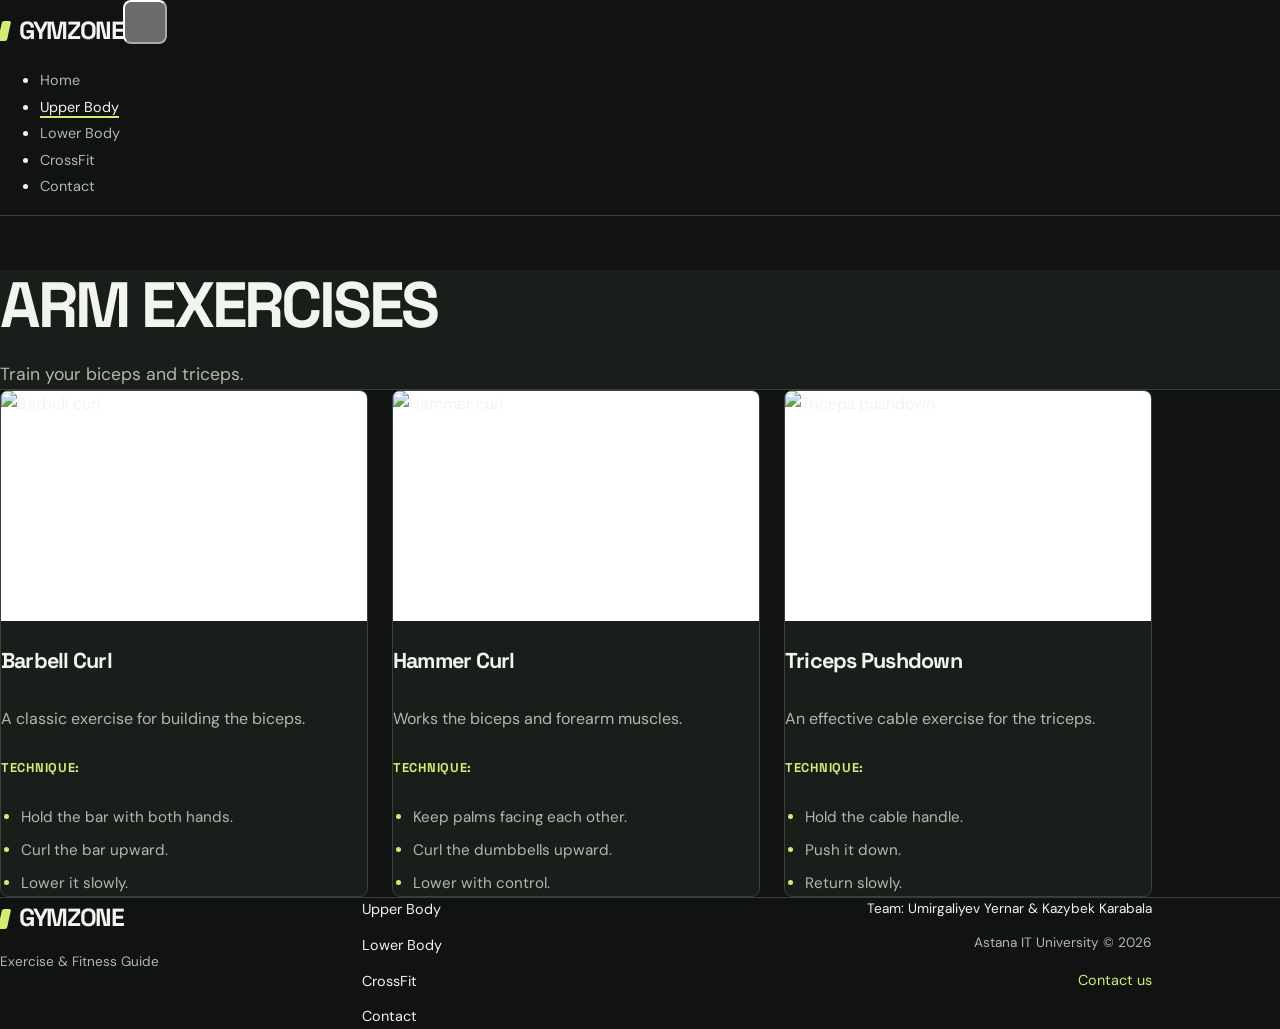
==== arms.html @ d3c57448 "Midterm 1.1" ====
<!doctype html>
<html lang="en" data-bs-theme="dark">
    <head>
        <meta charset="UTF-8" />
        <meta name="viewport" content="width=device-width, initial-scale=1.0" />
        <title>Arm Exercises</title>
        <link href="vendor/bootstrap/bootstrap.min.css" rel="stylesheet" />
        <link rel="stylesheet" href="css/style.css" />
    </head>
    <body>
        <a class="skip-link" href="#main-content">Skip to main content</a>
        <header id="main-header">
            <nav class="navbar navbar-expand-lg navbar-dark bg-dark" aria-label="Main navigation">
                <div class="container">
                    <a class="navbar-brand" href="index.html">GYMZONE</a
                    ><button
                        class="navbar-toggler"
                        type="button"
                        data-bs-toggle="collapse"
                        data-bs-target="#mainNavbar"
                        aria-controls="mainNavbar"
                        aria-expanded="false"
                        aria-label="Toggle navigation"
                    >
                        <span class="navbar-toggler-icon"></span>
                    </button>
                    <div class="collapse navbar-collapse" id="mainNavbar">
                        <ul class="navbar-nav ms-auto">
                            <li class="nav-item"><a class="nav-link" href="index.html">Home</a></li>
                            <li class="nav-item">
                                <a class="nav-link active" aria-current="page" href="upper.html"
                                    >Upper Body</a
                                >
                            </li>
                            <li class="nav-item">
                                <a class="nav-link" href="lower.html">Lower Body</a>
                            </li>
                            <li class="nav-item">
                                <a class="nav-link" href="crossfit.html">CrossFit</a>
                            </li>
                            <li class="nav-item">
                                <a class="nav-link" href="contact.html">Contact</a>
                            </li>
                        </ul>
                    </div>
                </div>
            </nav>
        </header>
        <main id="main-content">
            <section class="page-title py-5">
                <div class="container">
                    <h1>ARM EXERCISES</h1>
                    <p>Train your biceps and triceps.</p>
                </div>
            </section>
            <section class="section py-5">
                <div class="container">
                    <div class="card-grid row g-4">
                        <article class="exercise-card">
                            <img src="images/Barbell Curl.gif" alt="Barbell curl" loading="lazy" />
                            <div class="exercise-content p-4">
                                <h3>Barbell Curl</h3>
                                <p>A classic exercise for building the biceps.</p>
                                <h4>Technique:</h4>
                                <ul>
                                    <li>Hold the bar with both hands.</li>
                                    <li>Curl the bar upward.</li>
                                    <li>Lower it slowly.</li>
                                </ul>
                            </div>
                        </article>
                        <article class="exercise-card">
                            <img src="images/Hammer Curl.gif" alt="Hammer curl" loading="lazy" />
                            <div class="exercise-content p-4">
                                <h3>Hammer Curl</h3>
                                <p>Works the biceps and forearm muscles.</p>
                                <h4>Technique:</h4>
                                <ul>
                                    <li>Keep palms facing each other.</li>
                                    <li>Curl the dumbbells upward.</li>
                                    <li>Lower with control.</li>
                                </ul>
                            </div>
                        </article>
                        <article class="exercise-card">
                            <img
                                src="images/Triceps Pushdown.gif"
                                alt="Triceps pushdown"
                                loading="lazy"
                            />
                            <div class="exercise-content p-4">
                                <h3>Triceps Pushdown</h3>
                                <p>An effective cable exercise for the triceps.</p>
                                <h4>Technique:</h4>
                                <ul>
                                    <li>Hold the cable handle.</li>
                                    <li>Push it down.</li>
                                    <li>Return slowly.</li>
                                </ul>
                            </div>
                        </article>
                    </div>
                </div>
            </section>
        </main>
        <footer id="main-footer" class="site-footer py-5">
            <div class="container footer-content">
                <div class="footer-brand">
                    <a href="index.html" class="logo">GYMZONE</a>
                    <p>Exercise &amp; Fitness Guide</p>
                </div>
                <div class="footer-links">
                    <a href="upper.html">Upper Body</a><a href="lower.html">Lower Body</a
                    ><a href="crossfit.html">CrossFit</a><a href="contact.html">Contact</a>
                </div>
                <div class="footer-team">
                    <p>Team: Umirgaliyev Yernar &amp; Kazybek Karabala</p>
                    <p>Astana IT University &copy; 2026</p>
                    <a class="footer-contact" href="mailto:ernarface12@gmail.com">Contact us</a>
                </div>
            </div>
        </footer>
        <script src="vendor/bootstrap/bootstrap.bundle.min.js"></script>
    </body>
</html>
---- css/style.css ----
@font-face {
    font-family: "DM Sans";
    font-style: normal;
    font-weight: 400;
    font-display: swap;
    src: url("../fonts/dm-sans-regular.ttf") format("truetype");
}

@font-face {
    font-family: "DM Sans";
    font-style: normal;
    font-weight: 500 700;
    font-display: swap;
    src: url("../fonts/dm-sans-bold.ttf") format("truetype");
}

@font-face {
    font-family: "Space Grotesk";
    font-style: normal;
    font-weight: 500 700;
    font-display: swap;
    src: url("../fonts/space-grotesk-bold.ttf") format("truetype");
}

:root {
    --paper: #101311;
    --surface: #191e1a;
    --surface-raised: #232a24;
    --ink: #f2f4ee;
    --muted: #b0b9ae;
    --line: #374039;
    --accent: #d2ed75;
    --accent-hover: #e2f5a3;
    --accent-ink: #16200d;
    --radius: 8px;
    --font-body: "DM Sans", sans-serif;
    --font-heading: "Space Grotesk", sans-serif;
    --bs-body-bg: var(--paper);
    --bs-body-color: var(--ink);
    --bs-border-color: var(--line);
    color-scheme: dark;
}

* {
    box-sizing: border-box;
}

html {
    scroll-behavior: smooth;
    scroll-padding-top: 2rem;
}

body {
    margin: 0;
    background: var(--paper);
    color: var(--ink);
    font-family: var(--font-body);
    line-height: 1.65;
}

h1,
h2,
h3,
h4,
.logo,
.navbar-brand,
.btn {
    font-family: var(--font-heading);
}

h1,
h2,
h3,
h4 {
    font-weight: 700;
    text-wrap: balance;
}

p {
    text-wrap: pretty;
}

a {
    color: inherit;
    text-decoration: none;
}

a:hover {
    color: var(--accent);
}

img {
    display: block;
    max-width: 100%;
    width: 100%;
    height: auto;
}

.container {
    width: 90%;
    max-width: 1200px;
}

.skip-link {
    position: absolute;
    top: 12px;
    left: 12px;
    z-index: 10;
    padding: 12px 18px;
    border-radius: var(--radius);
    background: var(--accent);
    color: var(--accent-ink);
    transform: translateY(-160%);
}

.skip-link:focus {
    transform: translateY(0);
}

a:focus-visible,
button:focus-visible,
input:focus-visible,
select:focus-visible,
textarea:focus-visible {
    outline: 3px solid var(--accent);
    outline-offset: 5px;
}

/* Shared layout and navigation */
.page-layout {
    display: grid;
    min-height: 100dvh;
    grid-template-columns: 208px minmax(0, 1fr);
    grid-template-rows: auto 1fr auto;
    grid-template-areas:
        "header header"
        "sidebar main"
        "footer footer";
}

#main-header {
    grid-area: header;
    border-bottom: 1px solid var(--line);
    background: var(--paper);
}

.navbar {
    --bs-dark-rgb: 16, 19, 17;
    --bs-navbar-color: var(--muted);
    --bs-navbar-hover-color: var(--ink);
    --bs-navbar-active-color: var(--ink);
    --bs-navbar-brand-color: var(--ink);
    --bs-navbar-brand-hover-color: var(--accent);
    --bs-navbar-toggler-border-color: var(--line);
    min-height: 76px;
}

.navbar-brand,
.logo {
    display: inline-flex;
    align-items: center;
    gap: 10px;
    color: var(--ink);
    font-size: 1.55rem;
    font-weight: 700;
    letter-spacing: -0.055em;
}

.navbar-brand::before,
.logo::before {
    content: "";
    width: 9px;
    height: 20px;
    border-radius: 2px;
    background: var(--accent);
    transform: skewX(-12deg);
}

.navbar-nav {
    gap: 12px;
}

.navbar .nav-link {
    border-bottom: 2px solid transparent;
    color: var(--muted);
    font-size: 0.9rem;
    transition:
        color 180ms ease,
        border-color 180ms ease;
}

.navbar .nav-link:hover,
.navbar .nav-link:focus-visible {
    border-color: var(--line);
    color: var(--ink);
}

.navbar .nav-link.active {
    border-color: var(--accent);
    color: var(--ink);
}

.navbar-toggler {
    min-width: 44px;
    min-height: 44px;
    border-radius: var(--radius);
}

.sidebar {
    grid-area: sidebar;
    padding: 48px 24px;
    border-right: 1px solid var(--line);
    background: var(--surface);
}

.sidebar-label {
    color: var(--accent);
    font-size: 0.7rem;
    font-weight: 700;
    letter-spacing: 0.13em;
}

.sidebar h2 {
    margin-block: 24px 16px;
    font-size: 1.5rem;
    line-height: 1.2;
    letter-spacing: -0.035em;
}

.sidebar > p:not(.sidebar-label) {
    color: var(--muted);
    font-size: 0.85rem;
}

.sidebar-nav {
    display: flex;
    flex-direction: column;
    margin-top: 32px;
}

.sidebar-nav a {
    display: flex;
    justify-content: space-between;
    align-items: center;
    min-height: 48px;
    border-bottom: 1px solid var(--line);
    font-size: 0.85rem;
}

.sidebar-nav a::after {
    content: "↗";
    color: var(--accent);
}

.site-main {
    grid-area: main;
    min-width: 0;
}

/* Hero and section typography */
.hero {
    display: flex;
    align-items: center;
    min-height: 580px;
    padding-block: 48px;
    border-bottom: 1px solid var(--line);
}

.hero-content {
    display: grid;
    grid-template-columns: minmax(0, 1.3fr) minmax(0, 0.85fr);
    align-items: center;
    gap: 40px;
}

.hero h1 {
    margin-bottom: 24px;
    font-size: clamp(3.5rem, 5.5vw, 5.5rem);
    line-height: 1.03;
    letter-spacing: -0.055em;
}

.hero h1 span {
    display: block;
    color: var(--accent);
}

.hero p {
    max-width: 38ch;
    margin-bottom: 32px;
    color: var(--muted);
    font-size: 1.1rem;
}

.hero img {
    justify-self: end;
    max-width: 350px;
    height: 490px;
    border-radius: var(--radius);
    object-fit: cover;
    object-position: left center;
}

.section-title {
    margin-bottom: 32px;
    font-size: clamp(1.8rem, 2.8vw, 2.75rem);
    line-height: 1.15;
    letter-spacing: -0.045em;
}

.page-title {
    border-bottom: 1px solid var(--line);
    background: var(--surface);
}

.page-title h1 {
    margin-bottom: 20px;
    font-size: clamp(2.75rem, 5vw, 4.5rem);
    line-height: 1.1;
    letter-spacing: -0.045em;
}

.page-title p {
    max-width: 55ch;
    margin-bottom: 0;
    color: var(--muted);
    font-size: 1.1rem;
}

#categories,
#bootstrap-cards,
.team-section {
    background: var(--surface);
}

#workout-carousel,
#gallery {
    border-block: 1px solid var(--line);
}

/* Bootstrap button theme */
.btn {
    --bs-btn-border-radius: var(--radius);
    --bs-btn-font-weight: 700;
    --bs-btn-padding-x: 1.25rem;
    --bs-btn-padding-y: 0.75rem;
    display: inline-flex;
    justify-content: center;
    align-items: center;
    gap: 10px;
    min-height: 44px;
    font-size: 0.9rem;
    white-space: nowrap;
    transition:
        color 180ms ease,
        background-color 180ms ease,
        border-color 180ms ease,
        transform 180ms ease;
}

.btn-lg {
    --bs-btn-padding-x: 1.5rem;
    --bs-btn-padding-y: 1rem;
    font-size: 1rem;
}

.btn-sm {
    --bs-btn-padding-x: 1rem;
    --bs-btn-padding-y: 0.5rem;
    font-size: 0.8rem;
}

.btn-primary {
    --bs-btn-color: var(--accent-ink);
    --bs-btn-bg: var(--accent);
    --bs-btn-border-color: var(--accent);
    --bs-btn-hover-color: var(--accent-ink);
    --bs-btn-hover-bg: var(--accent-hover);
    --bs-btn-hover-border-color: var(--accent-hover);
    --bs-btn-active-color: var(--accent-ink);
    --bs-btn-active-bg: var(--accent-hover);
    --bs-btn-active-border-color: var(--accent-hover);
}

.btn-secondary {
    --bs-btn-color: var(--ink);
    --bs-btn-bg: var(--surface-raised);
    --bs-btn-border-color: var(--line);
    --bs-btn-hover-color: var(--ink);
    --bs-btn-hover-bg: var(--line);
    --bs-btn-hover-border-color: var(--muted);
    --bs-btn-active-color: var(--ink);
    --bs-btn-active-bg: var(--line);
    --bs-btn-active-border-color: var(--muted);
}

.btn-outline-primary {
    --bs-btn-color: var(--accent);
    --bs-btn-border-color: var(--accent);
    --bs-btn-hover-color: var(--accent-ink);
    --bs-btn-hover-bg: var(--accent);
    --bs-btn-hover-border-color: var(--accent);
    --bs-btn-active-color: var(--accent-ink);
    --bs-btn-active-bg: var(--accent);
    --bs-btn-active-border-color: var(--accent);
}

.btn:active {
    transform: translateY(1px);
}

/* CSS-only card layout: desktop 3, tablet 2, mobile 1 */
.media-card-group {
    display: grid;
    grid-template-columns: repeat(3, minmax(0, 1fr));
    gap: 24px;
}

.media-card,
.card,
.exercise-card {
    display: flex;
    flex-direction: column;
    min-width: 0;
    overflow: hidden;
    border: 1px solid var(--line);
    border-radius: var(--radius);
    background: var(--paper);
    color: var(--ink);
}

.media-card,
a.card,
.bootstrap-card {
    transition:
        border-color 180ms ease,
        transform 180ms ease;
}

.media-card:hover,
a.card:hover {
    border-color: var(--accent);
    color: var(--ink);
    transform: translateY(-4px);
}

.media-card img,
.card img,
.exercise-card img {
    height: 230px;
    object-fit: contain;
    background: #fff;
}

.media-card-content,
.card-content,
.exercise-content {
    display: flex;
    flex: 1;
    flex-direction: column;
    align-items: flex-start;
}

.media-card-content h3,
.card h3,
.exercise-content h3 {
    margin-bottom: 12px;
    font-size: 1.35rem;
    letter-spacing: -0.035em;
}

.media-card-content p,
.card p,
.exercise-content p,
.exercise-content ul {
    color: var(--muted);
}

.card-button,
.media-card-content .btn,
.card-body > .btn {
    margin-top: auto;
}

.card-grid {
    --bs-gutter-x: 0;
    display: grid;
    grid-template-columns: repeat(3, minmax(0, 1fr));
    gap: 24px;
    margin: 0;
}

.card-grid > * {
    width: auto;
    margin-top: 0;
}

.exercise-card {
    background: var(--surface);
}

.exercise-content h4 {
    margin-block: 8px 12px;
    color: var(--accent);
    font-size: 0.8rem;
    letter-spacing: 0.055em;
    text-transform: uppercase;
}

.exercise-content ul {
    margin-bottom: 0;
    padding-left: 20px;
    font-size: 0.95rem;
}

.exercise-content li + li {
    margin-top: 8px;
}

.exercise-content li::marker {
    color: var(--accent);
}

.bootstrap-card {
    --bs-card-spacer-x: 1.5rem;
    --bs-card-spacer-y: 1.5rem;
}

.bootstrap-card .card-img-top {
    height: 180px;
}

.bootstrap-card .card-body {
    display: flex;
    flex-direction: column;
    align-items: flex-start;
    gap: 8px;
}

#workout-carousel .bootstrap-card {
    border-top: 3px solid var(--accent);
    background: var(--surface);
}

.btn-group {
    max-width: 100%;
}

.btn-group .btn {
    padding-inline: 12px;
}

/* Carousel keeps Bootstrap's slide and control behavior */
.carousel-shell {
    overflow: hidden;
    border: 1px solid var(--line);
    border-radius: var(--radius);
    background: var(--surface);
}

.carousel-shell .carousel-item img {
    height: 420px;
    object-fit: contain;
    background: #fff;
}

.carousel-caption {
    position: static;
    padding: 20px 24px 44px;
    background: var(--surface);
    text-align: left;
}

.carousel-caption h3 {
    margin: 0;
    color: var(--ink);
    font-size: 1.25rem;
    letter-spacing: -0.025em;
}

.carousel-control-prev,
.carousel-control-next {
    top: 190px;
    bottom: auto;
    width: 44px;
    height: 44px;
    border: 1px solid var(--line);
    border-radius: var(--radius);
    background: #232a24;
    opacity: 1;
}

.carousel-control-prev {
    left: 16px;
}

.carousel-control-next {
    right: 16px;
}

.carousel-control-prev:hover,
.carousel-control-next:hover {
    background: #374039;
    opacity: 1;
}

.carousel-control-prev-icon,
.carousel-control-next-icon {
    width: 20px;
    height: 20px;
}

.carousel-indicators {
    justify-content: flex-start;
    gap: 4px;
    margin: 0 24px 14px;
}

.carousel-indicators [data-bs-target] {
    width: 20px;
    height: 4px;
    background-color: var(--muted);
}

.carousel-indicators .active {
    background-color: var(--accent);
}

.motivation .container {
    display: grid;
    grid-template-columns: 1fr 1fr;
    align-items: center;
    gap: 0 40px;
}

.motivation img {
    grid-row: span 2;
    border-radius: var(--radius);
    aspect-ratio: 8 / 5;
    object-fit: cover;
}

.motivation blockquote {
    align-self: end;
    margin: 0;
    font-family: var(--font-heading);
    font-size: clamp(1.2rem, 1.8vw, 1.7rem);
    line-height: 1.45;
    letter-spacing: -0.03em;
}

.motivation cite {
    align-self: start;
    margin-top: 20px;
    color: var(--accent);
    font-size: 0.9rem;
    font-style: normal;
}

.team-intro {
    max-width: 60ch;
    color: var(--muted);
}

.team-grid {
    display: grid;
    grid-template-columns: repeat(2, minmax(0, 1fr));
    gap: 24px;
}

.team-card {
    display: grid;
    grid-template-columns: 80px minmax(0, 1fr);
    align-items: start;
    gap: 24px;
    border-top: 1px solid var(--line);
}

.team-card h3 {
    font-size: 1.2rem;
    letter-spacing: -0.035em;
}

.team-card p {
    margin-bottom: 8px;
    color: var(--muted);
    font-size: 0.9rem;
}

.team-card .team-role {
    color: var(--accent);
}

.profile-img {
    width: 80px;
    height: 96px;
    border-radius: var(--radius);
    object-fit: cover;
}

.team-link,
.footer-contact {
    color: var(--accent);
    font-size: 0.9rem;
    text-underline-offset: 5px;
}

.team-link:hover,
.footer-contact:hover {
    text-decoration: underline;
}

.gallery {
    display: grid;
    grid-template-columns: repeat(3, minmax(0, 1fr));
    gap: 24px;
}

.gallery-item {
    margin: 0;
    overflow: hidden;
    border: 1px solid var(--line);
    border-radius: var(--radius);
}

.gallery-item img {
    height: 240px;
    object-fit: contain;
    background: #fff;
}

.gallery-item figcaption {
    padding: 16px 20px;
    background: var(--surface);
    color: var(--ink);
    font-family: var(--font-heading);
    font-size: 0.9rem;
}

/* Contact page */
.contact-grid {
    align-items: start;
}

.contact-copy {
    max-width: 48ch;
    color: var(--muted);
}

.contact-subtitle {
    color: var(--ink);
    font-size: 1.3rem;
}

.steps-list {
    padding-left: 24px;
    color: var(--muted);
}

.steps-list li {
    padding-block: 4px;
    padding-left: 6px;
}

.steps-list li::marker {
    color: var(--accent);
    font-weight: 700;
}

.workout-table {
    width: 100%;
    border-collapse: collapse;
    background: var(--surface);
    font-size: 0.9rem;
    font-variant-numeric: tabular-nums;
}

.workout-table caption {
    caption-side: top;
    color: var(--muted);
    font-size: 0.85rem;
}

.workout-table th,
.workout-table td {
    padding: 16px;
    border-bottom: 1px solid var(--line);
    text-align: left;
}

.workout-table th {
    background: var(--surface-raised);
    color: var(--accent);
    font-size: 0.8rem;
}

#contact-form {
    border: 1px solid var(--line);
    border-top: 3px solid var(--accent);
    border-radius: var(--radius);
    background: var(--surface);
}

#contact-form h2 {
    font-size: 1.75rem;
    letter-spacing: -0.04em;
}

#contact-form label,
#contact-form legend {
    color: var(--ink);
    font-size: 0.9rem;
    font-weight: 700;
}

#contact-form .form-control,
#contact-form .form-select {
    min-height: 48px;
    border-color: #626e61;
    border-radius: var(--radius);
    background-color: var(--paper);
    color: var(--ink);
    font: inherit;
}

#contact-form .form-control::placeholder {
    color: var(--muted);
    opacity: 1;
}

#contact-form .form-control:focus,
#contact-form .form-select:focus,
#contact-form .form-check-input:focus {
    border-color: var(--accent);
    box-shadow: 0 0 0 3px rgb(210 237 117 / 18%);
}

#contact-form .form-check-input {
    border-color: #879380;
    background-color: var(--paper);
}

#contact-form .form-check-input:checked {
    border-color: var(--accent);
    background-color: #51631e;
}

#contact-form .input-group-text {
    border-color: #626e61;
    background: var(--surface-raised);
    color: var(--accent);
}

#contact-form .input-group > .form-control {
    border-top-left-radius: 0;
    border-bottom-left-radius: 0;
}

#contact-form textarea {
    resize: vertical;
}

#main-footer {
    grid-area: footer;
    border-top: 1px solid var(--line);
    background: var(--paper);
}

.footer-content {
    display: grid;
    grid-template-columns: 1fr 1fr 1.3fr;
    align-items: start;
    gap: 32px;
}

.footer-content p {
    margin-block: 12px;
    color: var(--muted);
    font-size: 0.85rem;
}

.footer-links {
    display: flex;
    flex-direction: column;
    align-items: flex-start;
    gap: 12px;
    font-size: 0.9rem;
}

.footer-team {
    text-align: right;
}

.footer-team p:first-child {
    margin-top: 0;
    color: var(--ink);
}

/* Responsive typography and custom layouts */
@media (max-width: 991px) {
    .navbar-collapse {
        padding-block: 16px;
    }

    .navbar-nav {
        gap: 4px;
    }

    .navbar .nav-link {
        min-height: 44px;
    }

    .hero-content {
        gap: 24px;
    }

    .hero h1 {
        font-size: 3rem;
    }

    .hero img {
        height: 400px;
    }

    .card-grid {
        grid-template-columns: repeat(2, minmax(0, 1fr));
    }
}

@media (max-width: 800px) {
    .page-layout {
        grid-template-columns: minmax(0, 1fr);
        grid-template-rows: auto auto 1fr auto;
        grid-template-areas:
            "header"
            "sidebar"
            "main"
            "footer";
    }

    .sidebar {
        padding: 20px 5%;
        border-right: 0;
        border-bottom: 1px solid var(--line);
    }

    .sidebar h2,
    .sidebar > p:not(.sidebar-label) {
        display: none;
    }

    .sidebar-label {
        margin-bottom: 8px;
    }

    .sidebar-nav {
        flex-direction: row;
        flex-wrap: wrap;
        gap: 8px 24px;
        margin-top: 0;
    }

    .sidebar-nav a {
        gap: 12px;
        border-bottom: 0;
    }

    .hero {
        min-height: auto;
        padding-block: 40px;
    }

    .hero h1,
    .page-title h1 {
        font-size: clamp(2.5rem, 6.5vw, 3.5rem);
    }

    .hero p,
    .page-title p {
        font-size: 1rem;
    }

    .hero img {
        height: 360px;
    }

    .section-title {
        font-size: 2rem;
    }

    .media-card-group,
    .gallery {
        grid-template-columns: repeat(2, minmax(0, 1fr));
    }

    .carousel-shell .carousel-item img {
        height: 330px;
    }

    .carousel-control-prev,
    .carousel-control-next {
        top: 145px;
    }

    .team-grid {
        grid-template-columns: 1fr;
    }

    .footer-content {
        grid-template-columns: 1fr 1fr;
    }

    .footer-team {
        grid-column: 1 / -1;
        text-align: left;
    }

    .motivation .container {
        grid-template-columns: 1fr;
        gap: 24px;
    }

    .motivation img {
        grid-row: auto;
    }

    .motivation cite {
        margin: 0;
    }
}

@media (max-width: 520px) {
    .container {
        width: 92%;
    }

    .hero-content {
        grid-template-columns: 1fr;
        gap: 32px;
    }

    .hero h1,
    .page-title h1 {
        font-size: 2.5rem;
    }

    .hero p,
    .page-title p {
        font-size: 0.95rem;
    }

    .hero img {
        width: 100%;
        max-width: none;
        height: auto;
        aspect-ratio: 16 / 9;
        object-fit: contain;
    }

    .section-title {
        font-size: 1.65rem;
    }

    .media-card-group,
    .card-grid,
    .gallery {
        grid-template-columns: 1fr;
    }

    .media-card img,
    .exercise-card img {
        height: 240px;
    }

    .carousel-shell .carousel-item img {
        height: 250px;
    }

    .carousel-control-prev,
    .carousel-control-next {
        top: 105px;
    }

    .carousel-control-prev {
        left: 8px;
    }

    .carousel-control-next {
        right: 8px;
    }

    .team-card {
        grid-template-columns: 64px minmax(0, 1fr);
        gap: 16px;
    }

    .profile-img {
        width: 64px;
        height: 80px;
    }

    .workout-table th,
    .workout-table td {
        padding: 12px 8px;
        font-size: 0.8rem;
    }

    .footer-content {
        grid-template-columns: 1fr;
    }
}

@media (prefers-reduced-motion: reduce) {
    *,
    *::before,
    *::after {
        scroll-behavior: auto !important;
        transition-duration: 0.01ms !important;
        animation-duration: 0.01ms !important;
        animation-iteration-count: 1 !important;
    }
}
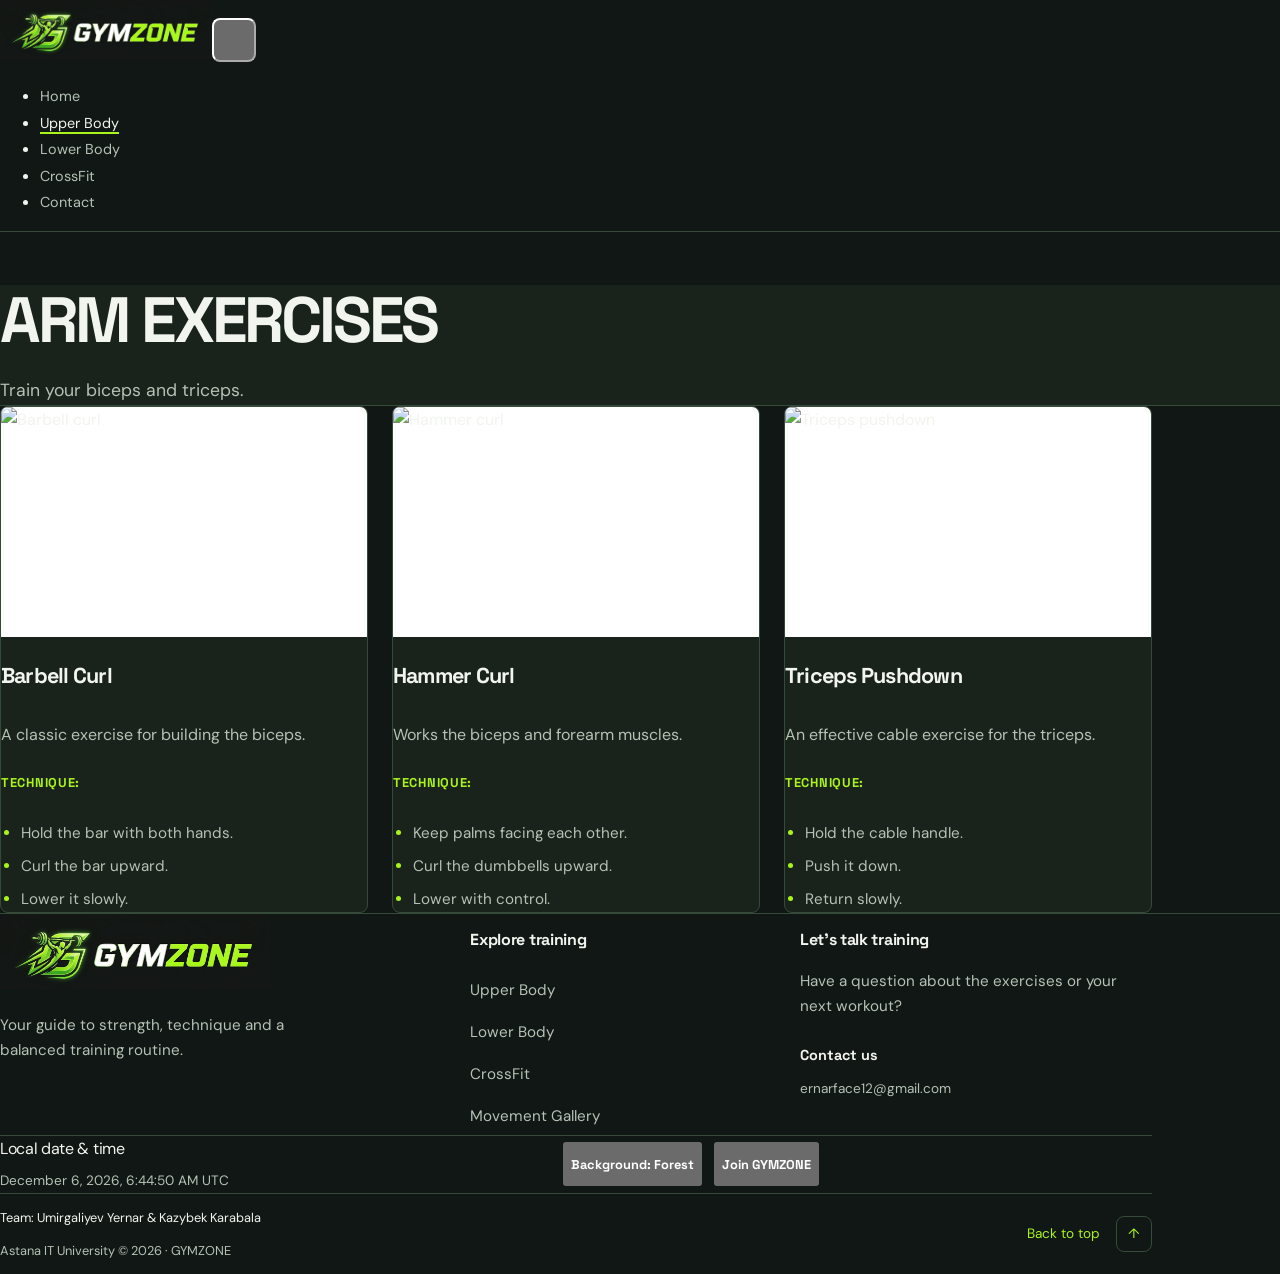
==== commit b741ee57: "Assignment-4.1" ====
--- a/arms.html
+++ b/arms.html
@@ -6,13 +6,19 @@
         <title>Arm Exercises</title>
         <link href="vendor/bootstrap/bootstrap.min.css" rel="stylesheet" />
         <link rel="stylesheet" href="css/style.css" />
+        <link rel="stylesheet" href="css/interactive.css" />
     </head>
     <body>
         <a class="skip-link" href="#main-content">Skip to main content</a>
         <header id="main-header">
             <nav class="navbar navbar-expand-lg navbar-dark bg-dark" aria-label="Main navigation">
                 <div class="container">
-                    <a class="navbar-brand" href="index.html">GYMZONE</a
+                    <a class="navbar-brand" href="index.html"
+                        ><img
+                            src="images/gymzone-logo.png"
+                            alt="GYMZONE"
+                            width="1024"
+                            height="285" /></a
                     ><button
                         class="navbar-toggler"
                         type="button"
@@ -103,23 +109,169 @@
                 </div>
             </section>
         </main>
-        <footer id="main-footer" class="site-footer py-5">
-            <div class="container footer-content">
-                <div class="footer-brand">
-                    <a href="index.html" class="logo">GYMZONE</a>
-                    <p>Exercise &amp; Fitness Guide</p>
-                </div>
-                <div class="footer-links">
-                    <a href="upper.html">Upper Body</a><a href="lower.html">Lower Body</a
-                    ><a href="crossfit.html">CrossFit</a><a href="contact.html">Contact</a>
-                </div>
-                <div class="footer-team">
-                    <p>Team: Umirgaliyev Yernar &amp; Kazybek Karabala</p>
-                    <p>Astana IT University &copy; 2026</p>
-                    <a class="footer-contact" href="mailto:ernarface12@gmail.com">Contact us</a>
+        <footer id="main-footer" class="site-footer pt-5 pb-4">
+            <div class="container">
+                <div class="footer-content pb-4 pb-lg-5">
+                    <div class="footer-brand">
+                        <a href="index.html" class="logo" aria-label="GYMZONE home">
+                            <img
+                                src="images/gymzone-logo.png"
+                                alt="GYMZONE"
+                                width="1024"
+                                height="285"
+                                loading="lazy"
+                            />
+                        </a>
+                        <p class="mt-3 mb-0">
+                            Your guide to strength, technique and a balanced training routine.
+                        </p>
+                    </div>
+                    <nav class="footer-links" aria-label="Footer training navigation">
+                        <h2 class="footer-heading mb-2">Explore training</h2>
+                        <a href="upper.html">Upper Body</a>
+                        <a href="lower.html">Lower Body</a>
+                        <a href="crossfit.html">CrossFit</a>
+                        <a href="index.html#gallery">Movement Gallery</a>
+                    </nav>
+                    <div class="footer-connect">
+                        <h2 class="footer-heading mb-3">Let's talk training</h2>
+                        <p class="mb-3">
+                            Have a question about the exercises or your next workout?
+                        </p>
+                        <a href="contact.html" class="btn btn-outline-primary">Contact us</a>
+                        <a class="footer-email mt-3" href="mailto:ernarface12@gmail.com"
+                            >ernarface12@gmail.com</a
+                        >
+                    </div>
+                </div>
+                <div class="footer-tools py-4">
+                    <div class="footer-clock">
+                        <span class="footer-heading">Local date &amp; time</span>
+                        <time id="current-datetime" aria-live="off">Loading local time...</time>
+                    </div>
+                    <div class="footer-tool-buttons">
+                        <button
+                            type="button"
+                            class="btn btn-secondary btn-sm"
+                            id="change-background"
+                        >
+                            Background: Forest
+                        </button>
+                        <button type="button" class="btn btn-primary btn-sm" data-open-profile>
+                            Join GYMZONE
+                        </button>
+                    </div>
+                    <span id="background-status" class="visually-hidden" role="status"></span>
+                </div>
+                <div class="footer-bottom pt-4">
+                    <div class="footer-credits">
+                        <p class="mb-1">Team: Umirgaliyev Yernar &amp; Kazybek Karabala</p>
+                        <p class="mb-0">Astana IT University &copy; 2026 · GYMZONE</p>
+                    </div>
+                    <a class="footer-top" href="#main-header"
+                        >Back to top <span aria-hidden="true">↑</span></a
+                    >
                 </div>
             </div>
         </footer>
+        <dialog
+            id="profile-dialog"
+            class="profile-dialog"
+            aria-labelledby="profile-title"
+            aria-describedby="profile-description"
+        >
+            <div class="profile-dialog-content p-4 p-sm-5">
+                <button
+                    type="button"
+                    class="dialog-close"
+                    data-close-profile
+                    aria-label="Close profile form"
+                >
+                    <span aria-hidden="true">&times;</span>
+                </button>
+                <h2 id="profile-title" class="mb-3">Join GYMZONE updates</h2>
+                <p id="profile-description" class="interactive-muted mb-4">
+                    Try the sign-up form. This demo checks your details in this browser only. No
+                    account is created and no password is saved.
+                </p>
+                <form id="profile-form" data-validate novalidate>
+                    <div class="mb-3">
+                        <label class="form-label" for="profile-name">Name</label>
+                        <input
+                            class="form-control"
+                            id="profile-name"
+                            name="name"
+                            autocomplete="name"
+                            required
+                            maxlength="80"
+                            data-label="Name"
+                            aria-describedby="profile-name-error"
+                        />
+                        <p class="field-error" id="profile-name-error"></p>
+                    </div>
+                    <div class="mb-3">
+                        <label class="form-label" for="profile-email">Email</label>
+                        <input
+                            class="form-control"
+                            id="profile-email"
+                            name="email"
+                            type="email"
+                            autocomplete="email"
+                            required
+                            data-label="Email"
+                            aria-describedby="profile-email-error"
+                        />
+                        <p class="field-error" id="profile-email-error"></p>
+                    </div>
+                    <div class="mb-3">
+                        <label class="form-label" for="profile-password">Password</label>
+                        <input
+                            class="form-control"
+                            id="profile-password"
+                            name="password"
+                            type="password"
+                            autocomplete="new-password"
+                            minlength="8"
+                            required
+                            data-label="Password"
+                            aria-describedby="password-help profile-password-error"
+                        />
+                        <p class="form-help" id="password-help">
+                            Use at least 8 characters. Do not enter a password you use elsewhere.
+                        </p>
+                        <p class="field-error" id="profile-password-error"></p>
+                    </div>
+                    <div class="mb-4">
+                        <label class="form-label" for="profile-confirm">Confirm password</label>
+                        <input
+                            class="form-control"
+                            id="profile-confirm"
+                            name="confirmPassword"
+                            type="password"
+                            autocomplete="new-password"
+                            required
+                            data-label="Password confirmation"
+                            aria-describedby="profile-confirm-error"
+                        />
+                        <p class="field-error" id="profile-confirm-error"></p>
+                    </div>
+                    <div class="form-check mb-3">
+                        <input
+                            class="form-check-input"
+                            id="profile-updates"
+                            name="updates"
+                            type="checkbox"
+                        />
+                        <label class="form-check-label" for="profile-updates"
+                            >Subscribe to training updates</label
+                        >
+                    </div>
+                    <p class="form-status" id="profile-status" role="status" aria-live="polite"></p>
+                    <button type="submit" class="btn btn-primary w-100">Check my profile</button>
+                </form>
+            </div>
+        </dialog>
         <script src="vendor/bootstrap/bootstrap.bundle.min.js"></script>
+        <script src="js/main.js" defer></script>
     </body>
 </html>
--- a/css/style.css
+++ b/css/style.css
@@ -23,15 +23,15 @@
 }
 
 :root {
-    --paper: #101311;
-    --surface: #191e1a;
-    --surface-raised: #232a24;
+    --paper: #111715;
+    --surface: #19221b;
+    --surface-raised: #253127;
     --ink: #f2f4ee;
-    --muted: #b0b9ae;
-    --line: #374039;
-    --accent: #d2ed75;
-    --accent-hover: #e2f5a3;
-    --accent-ink: #16200d;
+    --muted: #b5c2b4;
+    --line: #354a38;
+    --accent: #a9f51b;
+    --accent-hover: #c5ff61;
+    --accent-ink: #17210c;
     --radius: 8px;
     --font-body: "DM Sans", sans-serif;
     --font-heading: "Space Grotesk", sans-serif;
@@ -145,7 +145,7 @@
 }
 
 .navbar {
-    --bs-dark-rgb: 16, 19, 17;
+    --bs-dark-rgb: 17, 23, 21;
     --bs-navbar-color: var(--muted);
     --bs-navbar-hover-color: var(--ink);
     --bs-navbar-active-color: var(--ink);
@@ -159,21 +159,35 @@
 .logo {
     display: inline-flex;
     align-items: center;
-    gap: 10px;
-    color: var(--ink);
-    font-size: 1.55rem;
-    font-weight: 700;
-    letter-spacing: -0.055em;
-}
-
-.navbar-brand::before,
-.logo::before {
-    content: "";
-    width: 9px;
-    height: 20px;
-    border-radius: 2px;
-    background: var(--accent);
-    transform: skewX(-12deg);
+    padding: 0;
+    line-height: 1;
+}
+
+.navbar-brand img {
+    width: 212px;
+    height: auto;
+}
+
+.logo img {
+    width: 270px;
+    height: auto;
+}
+
+.navbar-brand,
+.logo,
+.footer-links a,
+.footer-email,
+.footer-top,
+.sidebar-nav a {
+    transition:
+        color 220ms ease,
+        opacity 220ms ease,
+        transform 220ms ease;
+}
+
+.navbar-brand:hover,
+.logo:hover {
+    opacity: 0.88;
 }
 
 .navbar-nav {
@@ -268,14 +282,14 @@
 
 .hero-content {
     display: grid;
-    grid-template-columns: minmax(0, 1.3fr) minmax(0, 0.85fr);
+    grid-template-columns: minmax(0, 1fr) minmax(0, 1.25fr);
     align-items: center;
     gap: 40px;
 }
 
 .hero h1 {
     margin-bottom: 24px;
-    font-size: clamp(3.5rem, 5.5vw, 5.5rem);
+    font-size: clamp(3rem, 4.4vw, 4.5rem);
     line-height: 1.03;
     letter-spacing: -0.055em;
 }
@@ -293,12 +307,12 @@
 }
 
 .hero img {
-    justify-self: end;
-    max-width: 350px;
-    height: 490px;
+    width: 100%;
+    max-width: none;
+    height: auto;
+    aspect-ratio: 16 / 9;
     border-radius: var(--radius);
-    object-fit: cover;
-    object-position: left center;
+    object-fit: contain;
 }
 
 .section-title {
@@ -832,7 +846,7 @@
 #contact-form .form-select:focus,
 #contact-form .form-check-input:focus {
     border-color: var(--accent);
-    box-shadow: 0 0 0 3px rgb(210 237 117 / 18%);
+    box-shadow: 0 0 0 3px rgb(169 245 27 / 18%);
 }
 
 #contact-form .form-check-input {
@@ -868,35 +882,135 @@
 
 .footer-content {
     display: grid;
-    grid-template-columns: 1fr 1fr 1.3fr;
+    grid-template-columns: 1.2fr 0.8fr 1fr;
     align-items: start;
-    gap: 32px;
-}
-
-.footer-content p {
-    margin-block: 12px;
-    color: var(--muted);
-    font-size: 0.85rem;
+    gap: 48px;
+}
+
+.footer-brand p,
+.footer-connect p {
+    max-width: 34ch;
+    color: var(--muted);
+    font-size: 0.95rem;
+}
+
+.footer-heading {
+    color: var(--ink);
+    font-size: 1rem;
+    letter-spacing: -0.02em;
 }
 
 .footer-links {
     display: flex;
     flex-direction: column;
     align-items: flex-start;
-    gap: 12px;
-    font-size: 0.9rem;
-}
-
-.footer-team {
-    text-align: right;
-}
-
-.footer-team p:first-child {
-    margin-top: 0;
+    gap: 6px;
+}
+
+.footer-links a {
+    display: inline-flex;
+    align-items: center;
+    min-height: 36px;
+    color: var(--muted);
+    font-size: 0.95rem;
+}
+
+.footer-links a:hover,
+.footer-links a:focus-visible {
+    color: var(--accent);
+    transform: translateX(4px);
+}
+
+.footer-email {
+    display: block;
+    width: fit-content;
+    max-width: 100%;
+    color: var(--muted);
+    font-size: 0.85rem;
+    overflow-wrap: anywhere;
+}
+
+.footer-email:hover {
+    color: var(--accent);
+}
+
+.footer-bottom {
+    display: flex;
+    justify-content: space-between;
+    align-items: center;
+    gap: 24px;
+    border-top: 1px solid var(--line);
+}
+
+.footer-credits p {
+    color: var(--muted);
+    font-size: 0.8rem;
+}
+
+.footer-credits p:first-child {
     color: var(--ink);
 }
 
+.footer-top {
+    display: inline-flex;
+    align-items: center;
+    flex-shrink: 0;
+    gap: 16px;
+    min-height: 44px;
+    color: var(--accent);
+    font-size: 0.85rem;
+}
+
+.footer-top span {
+    display: grid;
+    place-items: center;
+    width: 36px;
+    height: 36px;
+    border: 1px solid var(--line);
+    border-radius: var(--radius);
+    transition:
+        transform 220ms ease,
+        border-color 220ms ease;
+}
+
+.footer-top:hover span {
+    border-color: var(--accent);
+    transform: translateY(-3px);
+}
+
+@media (prefers-reduced-motion: no-preference) {
+    .hero-content > div,
+    .page-title .container {
+        animation: content-enter 550ms ease-out both;
+    }
+
+    .hero img {
+        animation: content-enter 650ms 80ms ease-out both;
+    }
+
+    .btn:hover {
+        transform: translateY(-2px);
+    }
+
+    .btn:active {
+        transform: translateY(0);
+    }
+}
+
+@keyframes content-enter {
+    from {
+        opacity: 0;
+        transform: translateY(12px);
+    }
+
+    to {
+        opacity: 1;
+        transform: translateY(0);
+    }
+}
+
 /* Responsive typography and custom layouts */
+
 @media (max-width: 991px) {
     .navbar-collapse {
         padding-block: 16px;
@@ -916,10 +1030,6 @@
 
     .hero h1 {
         font-size: 3rem;
-    }
-
-    .hero img {
-        height: 400px;
     }
 
     .card-grid {
@@ -980,8 +1090,8 @@
         font-size: 1rem;
     }
 
-    .hero img {
-        height: 360px;
+    .hero-content {
+        grid-template-columns: 1fr;
     }
 
     .section-title {
@@ -1010,9 +1120,8 @@
         grid-template-columns: 1fr 1fr;
     }
 
-    .footer-team {
+    .footer-brand {
         grid-column: 1 / -1;
-        text-align: left;
     }
 
     .motivation .container {
@@ -1107,6 +1216,16 @@
 
     .footer-content {
         grid-template-columns: 1fr;
+        gap: 32px;
+    }
+
+    .footer-bottom {
+        align-items: flex-start;
+        flex-direction: column;
+    }
+
+    .navbar-brand img {
+        width: 190px;
     }
 }
 
--- a/css/interactive.css
+++ b/css/interactive.css
@@ -0,0 +1,265 @@
+body,
+.sidebar,
+.page-title,
+#main-footer,
+.navbar,
+.profile-dialog,
+.faq-item,
+#categories,
+#bootstrap-cards,
+.team-section {
+    transition:
+        background-color 300ms ease,
+        border-color 300ms ease;
+}
+
+.footer-tools {
+    display: flex;
+    justify-content: space-between;
+    align-items: center;
+    flex-wrap: wrap;
+    gap: 24px;
+    border-top: 1px solid var(--line);
+}
+
+.footer-clock {
+    display: grid;
+    gap: 8px;
+}
+
+.footer-clock time {
+    color: var(--muted);
+    font-size: 0.85rem;
+    font-variant-numeric: tabular-nums;
+}
+
+.footer-tool-buttons {
+    display: flex;
+    flex-wrap: wrap;
+    gap: 12px;
+}
+
+.interactive-muted,
+.form-help {
+    color: var(--muted);
+}
+
+.faq-list {
+    max-width: 900px;
+    border-top: 1px solid var(--line);
+}
+
+.faq-item {
+    border-bottom: 1px solid var(--line);
+}
+
+.faq-question {
+    display: flex;
+    align-items: center;
+    justify-content: space-between;
+    gap: 24px;
+    width: 100%;
+    padding: 24px 0;
+    border: 0;
+    background: transparent;
+    color: var(--ink);
+    font-family: var(--font-heading);
+    font-size: 1.1rem;
+    line-height: 1.5;
+    text-align: left;
+    transition: color 200ms ease;
+}
+
+.faq-question:hover,
+.faq-question[aria-expanded="true"] {
+    color: var(--accent);
+}
+
+.faq-question span {
+    flex-shrink: 0;
+    color: var(--accent);
+    font-size: 1.6rem;
+    transition: transform 250ms ease;
+}
+
+.faq-question[aria-expanded="true"] span {
+    transform: rotate(45deg);
+}
+
+.faq-panel {
+    display: grid;
+    grid-template-rows: 0fr;
+    opacity: 0;
+    transition:
+        grid-template-rows 280ms ease,
+        opacity 280ms ease;
+}
+
+.faq-panel.is-open {
+    grid-template-rows: 1fr;
+    opacity: 1;
+}
+
+.faq-answer {
+    min-height: 0;
+    overflow: hidden;
+}
+
+.faq-answer p {
+    max-width: 70ch;
+    margin: 0;
+    padding: 0 24px 24px 0;
+    color: var(--muted);
+}
+
+.dialog-is-open {
+    overflow: hidden;
+}
+
+.profile-dialog {
+    width: min(560px, calc(100% - 32px));
+    max-height: calc(100dvh - 32px);
+    margin: auto;
+    padding: 0;
+    overflow-y: auto;
+    overscroll-behavior: contain;
+    border: 1px solid var(--line);
+    border-top: 3px solid var(--accent);
+    border-radius: var(--radius);
+    background: var(--surface);
+    color: var(--ink);
+}
+
+.profile-dialog::backdrop {
+    background: rgb(5 10 7 / 82%);
+}
+
+.profile-dialog-content {
+    position: relative;
+}
+
+.profile-dialog h2 {
+    max-width: 90%;
+    font-size: 1.75rem;
+    letter-spacing: -0.04em;
+}
+
+.dialog-close {
+    position: absolute;
+    top: 10px;
+    right: 10px;
+    display: grid;
+    place-items: center;
+    width: 40px;
+    height: 40px;
+    padding: 0;
+    border: 1px solid var(--line);
+    border-radius: var(--radius);
+    background: var(--paper);
+    color: var(--ink);
+    font-size: 1.5rem;
+    line-height: 1;
+    transition:
+        color 200ms ease,
+        border-color 200ms ease;
+}
+
+.dialog-close:hover {
+    border-color: var(--accent);
+    color: var(--accent);
+}
+
+#profile-form .form-control {
+    min-height: 48px;
+    border-color: #626e61;
+    border-radius: var(--radius);
+    background-color: var(--paper);
+    color: var(--ink);
+}
+
+#profile-form .form-control:focus {
+    border-color: var(--accent);
+    box-shadow: 0 0 0 3px rgb(169 245 27 / 18%);
+}
+
+.field-error,
+.form-help {
+    margin: 8px 0 0;
+    font-size: 0.82rem;
+    line-height: 1.5;
+}
+
+.field-error {
+    color: #ffaaa4;
+}
+
+.field-error:empty,
+.form-status:empty {
+    display: none;
+}
+
+.form-status {
+    margin-bottom: 16px;
+    color: var(--accent);
+    font-size: 0.9rem;
+}
+
+#profile-form .is-invalid,
+#contact-form .is-invalid {
+    border-color: #ffaaa4;
+}
+
+@media (prefers-reduced-motion: no-preference) {
+    .profile-dialog[open] {
+        animation: dialog-enter 220ms ease-out;
+    }
+
+    .profile-dialog[open]::backdrop {
+        animation: backdrop-enter 220ms ease-out;
+    }
+}
+
+@keyframes dialog-enter {
+    from {
+        opacity: 0;
+        transform: translateY(12px);
+    }
+
+    to {
+        opacity: 1;
+        transform: translateY(0);
+    }
+}
+
+@keyframes backdrop-enter {
+    from {
+        opacity: 0;
+    }
+    to {
+        opacity: 1;
+    }
+}
+
+@media (max-width: 520px) {
+    .footer-tools {
+        align-items: flex-start;
+        flex-direction: column;
+    }
+
+    .footer-tool-buttons {
+        width: 100%;
+    }
+
+    .faq-question {
+        font-size: 1rem;
+    }
+}
+
+@media (prefers-reduced-motion: reduce) {
+    *,
+    *::before,
+    *::after {
+        transition-duration: 0.01ms !important;
+        animation-duration: 0.01ms !important;
+    }
+}
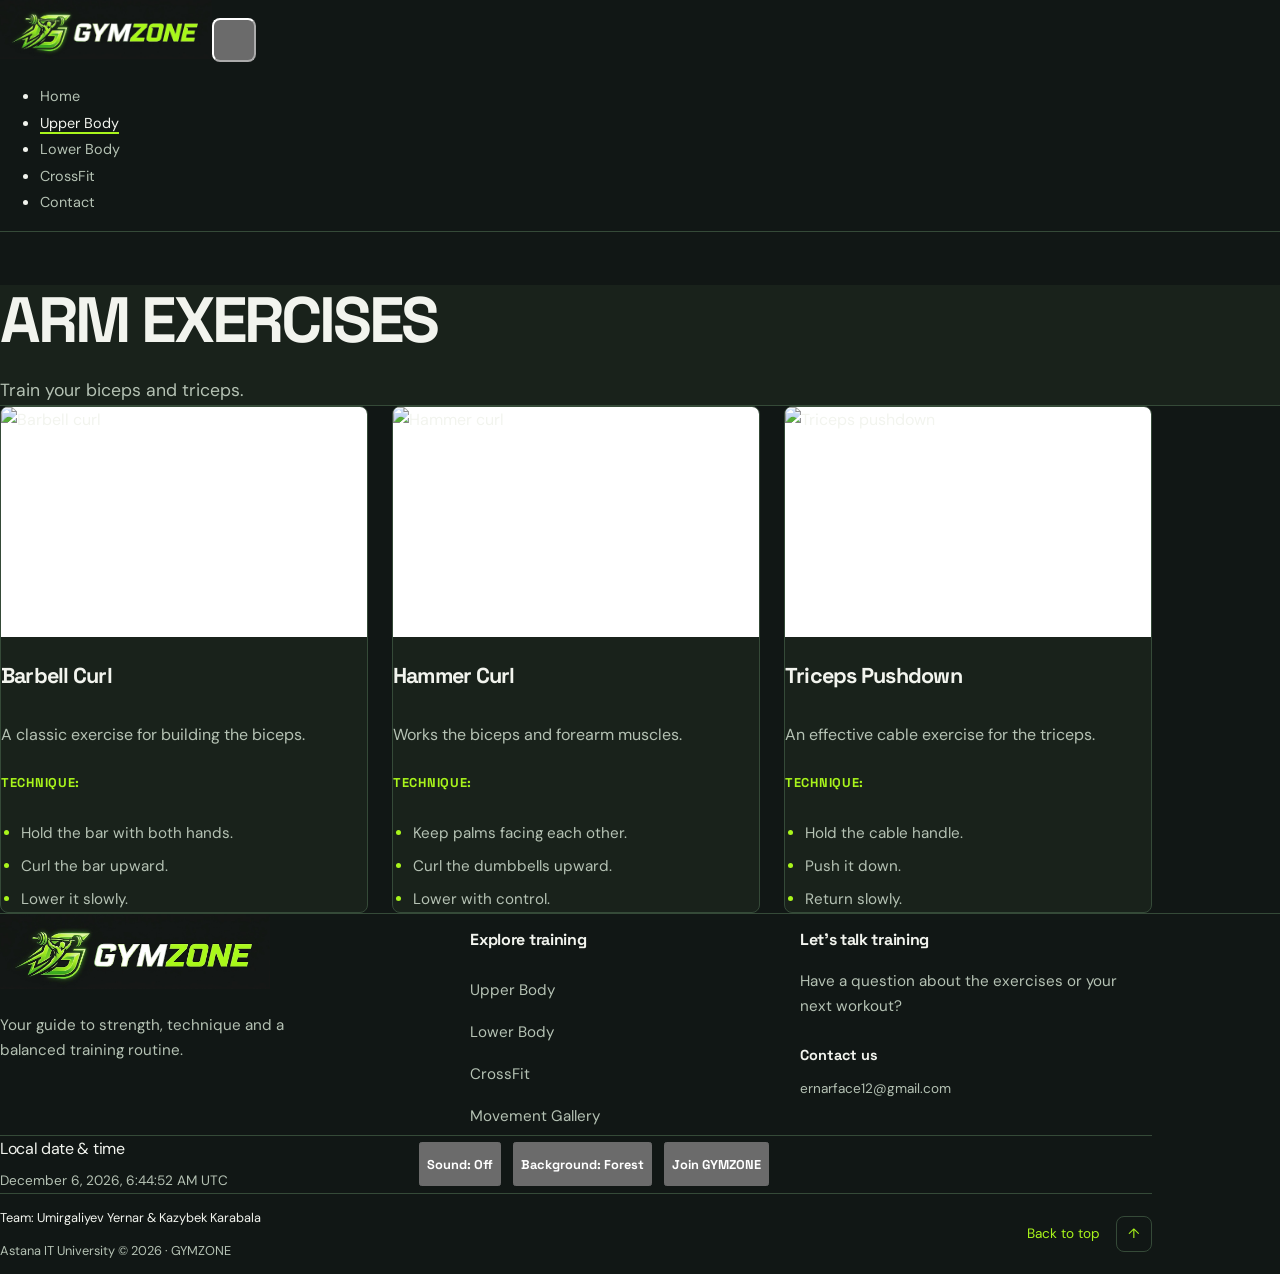
==== commit fb2f4b6c: "Assgnmnet-5.1" ====
--- a/arms.html
+++ b/arms.html
@@ -4,9 +4,11 @@
         <meta charset="UTF-8" />
         <meta name="viewport" content="width=device-width, initial-scale=1.0" />
         <title>Arm Exercises</title>
+        <link rel="icon" type="image/png" href="images/gymzone-logo.png" />
         <link href="vendor/bootstrap/bootstrap.min.css" rel="stylesheet" />
         <link rel="stylesheet" href="css/style.css" />
         <link rel="stylesheet" href="css/interactive.css" />
+        <link rel="stylesheet" href="css/advanced.css" />
     </head>
     <body>
         <a class="skip-link" href="#main-content">Skip to main content</a>
@@ -153,6 +155,14 @@
                         <button
                             type="button"
                             class="btn btn-secondary btn-sm"
+                            id="toggle-sound"
+                            aria-pressed="false"
+                        >
+                            Sound: Off
+                        </button>
+                        <button
+                            type="button"
+                            class="btn btn-secondary btn-sm"
                             id="change-background"
                         >
                             Background: Forest
@@ -162,6 +172,7 @@
                         </button>
                     </div>
                     <span id="background-status" class="visually-hidden" role="status"></span>
+                    <span id="sound-status" class="visually-hidden" role="status"></span>
                 </div>
                 <div class="footer-bottom pt-4">
                     <div class="footer-credits">
@@ -194,84 +205,114 @@
                     Try the sign-up form. This demo checks your details in this browser only. No
                     account is created and no password is saved.
                 </p>
-                <form id="profile-form" data-validate novalidate>
-                    <div class="mb-3">
-                        <label class="form-label" for="profile-name">Name</label>
-                        <input
-                            class="form-control"
-                            id="profile-name"
-                            name="name"
-                            autocomplete="name"
-                            required
-                            maxlength="80"
-                            data-label="Name"
-                            aria-describedby="profile-name-error"
-                        />
-                        <p class="field-error" id="profile-name-error"></p>
-                    </div>
-                    <div class="mb-3">
-                        <label class="form-label" for="profile-email">Email</label>
-                        <input
-                            class="form-control"
-                            id="profile-email"
-                            name="email"
-                            type="email"
-                            autocomplete="email"
-                            required
-                            data-label="Email"
-                            aria-describedby="profile-email-error"
-                        />
-                        <p class="field-error" id="profile-email-error"></p>
-                    </div>
-                    <div class="mb-3">
-                        <label class="form-label" for="profile-password">Password</label>
-                        <input
-                            class="form-control"
-                            id="profile-password"
-                            name="password"
-                            type="password"
-                            autocomplete="new-password"
-                            minlength="8"
-                            required
-                            data-label="Password"
-                            aria-describedby="password-help profile-password-error"
-                        />
-                        <p class="form-help" id="password-help">
-                            Use at least 8 characters. Do not enter a password you use elsewhere.
+                <form id="profile-form" data-validate data-multistep method="dialog" novalidate>
+                    <p id="profile-progress" class="profile-progress" role="status">
+                        Step 1 of 3: Your details
+                    </p>
+                    <fieldset data-profile-step="0" class="wizard-step">
+                        <legend tabindex="-1">Your details</legend>
+                        <div class="mb-3">
+                            <label class="form-label" for="profile-name">Name</label>
+                            <input
+                                class="form-control"
+                                id="profile-name"
+                                name="name"
+                                autocomplete="name"
+                                required
+                                maxlength="80"
+                                data-label="Name"
+                                aria-describedby="profile-name-error"
+                            />
+                            <p class="field-error" id="profile-name-error"></p>
+                        </div>
+                        <div class="mb-4">
+                            <label class="form-label" for="profile-email">Email</label>
+                            <input
+                                class="form-control"
+                                id="profile-email"
+                                name="email"
+                                type="email"
+                                autocomplete="email"
+                                required
+                                data-label="Email"
+                                aria-describedby="profile-email-error"
+                            />
+                            <p class="field-error" id="profile-email-error"></p>
+                        </div>
+                    </fieldset>
+                    <fieldset data-profile-step="1" class="wizard-step" hidden>
+                        <legend tabindex="-1">Password &amp; updates</legend>
+                        <div class="mb-3">
+                            <label class="form-label" for="profile-password">Password</label>
+                            <input
+                                class="form-control"
+                                id="profile-password"
+                                name="password"
+                                type="password"
+                                autocomplete="new-password"
+                                minlength="8"
+                                required
+                                data-label="Password"
+                                aria-describedby="password-help profile-password-error"
+                            />
+                            <p class="form-help" id="password-help">
+                                Use at least 8 characters. Do not enter a password you use
+                                elsewhere.
+                            </p>
+                            <p class="field-error" id="profile-password-error"></p>
+                        </div>
+                        <div class="mb-4">
+                            <label class="form-label" for="profile-confirm">Confirm password</label>
+                            <input
+                                class="form-control"
+                                id="profile-confirm"
+                                name="confirmPassword"
+                                type="password"
+                                autocomplete="new-password"
+                                required
+                                data-label="Password confirmation"
+                                aria-describedby="profile-confirm-error"
+                            />
+                            <p class="field-error" id="profile-confirm-error"></p>
+                        </div>
+                        <div class="form-check mb-4">
+                            <input
+                                class="form-check-input"
+                                id="profile-updates"
+                                name="updates"
+                                type="checkbox"
+                            />
+                            <label class="form-check-label" for="profile-updates"
+                                >Subscribe to training updates</label
+                            >
+                        </div>
+                    </fieldset>
+                    <fieldset data-profile-step="2" class="wizard-step" hidden>
+                        <legend tabindex="-1">Review your details</legend>
+                        <dl id="profile-review" class="profile-review mb-4"></dl>
+                        <p class="form-help mb-4">
+                            Passwords are never displayed here. This is a local demonstration, not
+                            an account registration service.
                         </p>
-                        <p class="field-error" id="profile-password-error"></p>
-                    </div>
-                    <div class="mb-4">
-                        <label class="form-label" for="profile-confirm">Confirm password</label>
-                        <input
-                            class="form-control"
-                            id="profile-confirm"
-                            name="confirmPassword"
-                            type="password"
-                            autocomplete="new-password"
-                            required
-                            data-label="Password confirmation"
-                            aria-describedby="profile-confirm-error"
-                        />
-                        <p class="field-error" id="profile-confirm-error"></p>
-                    </div>
-                    <div class="form-check mb-3">
-                        <input
-                            class="form-check-input"
-                            id="profile-updates"
-                            name="updates"
-                            type="checkbox"
-                        />
-                        <label class="form-check-label" for="profile-updates"
-                            >Subscribe to training updates</label
-                        >
-                    </div>
+                    </fieldset>
                     <p class="form-status" id="profile-status" role="status" aria-live="polite"></p>
-                    <button type="submit" class="btn btn-primary w-100">Check my profile</button>
+                    <div class="wizard-actions">
+                        <button type="button" class="btn btn-secondary" data-back-step hidden>
+                            Back
+                        </button>
+                        <button type="button" class="btn btn-primary" data-next-step>Next</button>
+                        <button type="submit" class="btn btn-primary" hidden>
+                            Check my profile
+                        </button>
+                        <button type="reset" class="btn btn-outline-primary">Reset form</button>
+                    </div>
                 </form>
             </div>
         </dialog>
         <script src="vendor/bootstrap/bootstrap.bundle.min.js"></script>
+        <audio id="completion-sound" src="audio/success.wav" preload="none"></audio>
+        <script src="js/exercises.js" defer></script>
         <script src="js/main.js" defer></script>
+        <script src="js/advanced.js" defer></script>
     </body>
 </html>
--- a/css/advanced.css
+++ b/css/advanced.css
@@ -0,0 +1,202 @@
+.exercise-filters,
+.wizard-actions {
+    display: flex;
+    flex-wrap: wrap;
+    gap: 12px;
+}
+
+.exercise-filters .btn[aria-pressed="true"] {
+    border-color: var(--accent);
+    background: var(--accent);
+    color: var(--accent-ink);
+}
+
+.catalog-count {
+    color: var(--muted);
+    font-size: 0.9rem;
+    font-variant-numeric: tabular-nums;
+}
+
+.catalog-result .card-body {
+    gap: 12px;
+}
+
+.movement-gallery-layout {
+    display: grid;
+    grid-template-columns: minmax(0, 1.4fr) minmax(0, 1fr);
+    align-items: start;
+    gap: 24px;
+}
+
+.movement-display {
+    min-width: 0;
+    margin: 0;
+    overflow: hidden;
+    border: 1px solid var(--line);
+    border-radius: var(--radius);
+    background: var(--surface);
+}
+
+.movement-display > img {
+    width: 100%;
+    height: 400px;
+    object-fit: contain;
+    background: #fff;
+}
+
+.movement-display h3 {
+    font-size: 1.5rem;
+}
+
+.movement-display p {
+    color: var(--muted);
+}
+
+.gallery-thumbnails {
+    display: grid;
+    grid-template-columns: repeat(3, minmax(0, 1fr));
+    gap: 12px;
+}
+
+.gallery-thumbnail {
+    min-width: 0;
+    padding: 0;
+    overflow: hidden;
+    border: 2px solid var(--line);
+    border-radius: var(--radius);
+    background: var(--surface);
+    color: var(--ink);
+    transition:
+        border-color 180ms ease,
+        transform 180ms ease;
+}
+
+.gallery-thumbnail:hover,
+.gallery-thumbnail[aria-pressed="true"] {
+    border-color: var(--accent);
+}
+
+.gallery-thumbnail:hover {
+    transform: translateY(-2px);
+}
+
+.gallery-thumbnail img {
+    height: 90px;
+    object-fit: contain;
+    background: #fff;
+}
+
+.gallery-thumbnail span {
+    display: grid;
+    place-items: center;
+    min-height: 48px;
+    padding: 8px;
+    font-size: 0.75rem;
+    line-height: 1.4;
+}
+
+.profile-progress {
+    margin-bottom: 24px;
+    padding-bottom: 16px;
+    border-bottom: 1px solid var(--line);
+    color: var(--accent);
+    font-size: 0.9rem;
+    font-variant-numeric: tabular-nums;
+}
+
+.wizard-step {
+    min-width: 0;
+}
+
+.wizard-step legend {
+    margin-bottom: 20px;
+    color: var(--ink);
+    font-family: var(--font-heading);
+    font-size: 1.25rem;
+    font-weight: 700;
+}
+
+.profile-review {
+    display: grid;
+    gap: 8px;
+}
+
+.profile-review dt {
+    color: var(--muted);
+    font-size: 0.8rem;
+    font-weight: 400;
+}
+
+.profile-review dd {
+    margin-bottom: 12px;
+    overflow-wrap: anywhere;
+    color: var(--ink);
+}
+
+.wizard-actions .btn {
+    flex: 1 1 auto;
+}
+
+.wizard-actions [hidden],
+.wizard-step[hidden] {
+    display: none !important;
+}
+
+#toggle-sound[aria-pressed="true"] {
+    border-color: var(--accent);
+    color: var(--accent);
+}
+
+@media (prefers-reduced-motion: no-preference) {
+    .catalog-result {
+        animation: catalog-enter 240ms ease-out both;
+    }
+
+    .wizard-step:not([hidden]) {
+        animation: catalog-enter 200ms ease-out both;
+    }
+}
+
+@keyframes catalog-enter {
+    from {
+        opacity: 0;
+        transform: translateY(8px);
+    }
+    to {
+        opacity: 1;
+        transform: translateY(0);
+    }
+}
+
+@media (max-width: 800px) {
+    .movement-gallery-layout {
+        grid-template-columns: 1fr;
+    }
+}
+
+@media (max-width: 520px) {
+    .movement-display > img {
+        height: 260px;
+    }
+
+    .gallery-thumbnails {
+        gap: 8px;
+    }
+
+    .gallery-thumbnail img {
+        height: 76px;
+    }
+
+    .wizard-actions .btn {
+        padding-inline: 12px;
+    }
+}
+
+@media (prefers-reduced-motion: reduce) {
+    *,
+    *::before,
+    *::after {
+        transition-duration: 0.01ms !important;
+        animation-duration: 0.01ms !important;
+    }
+}
